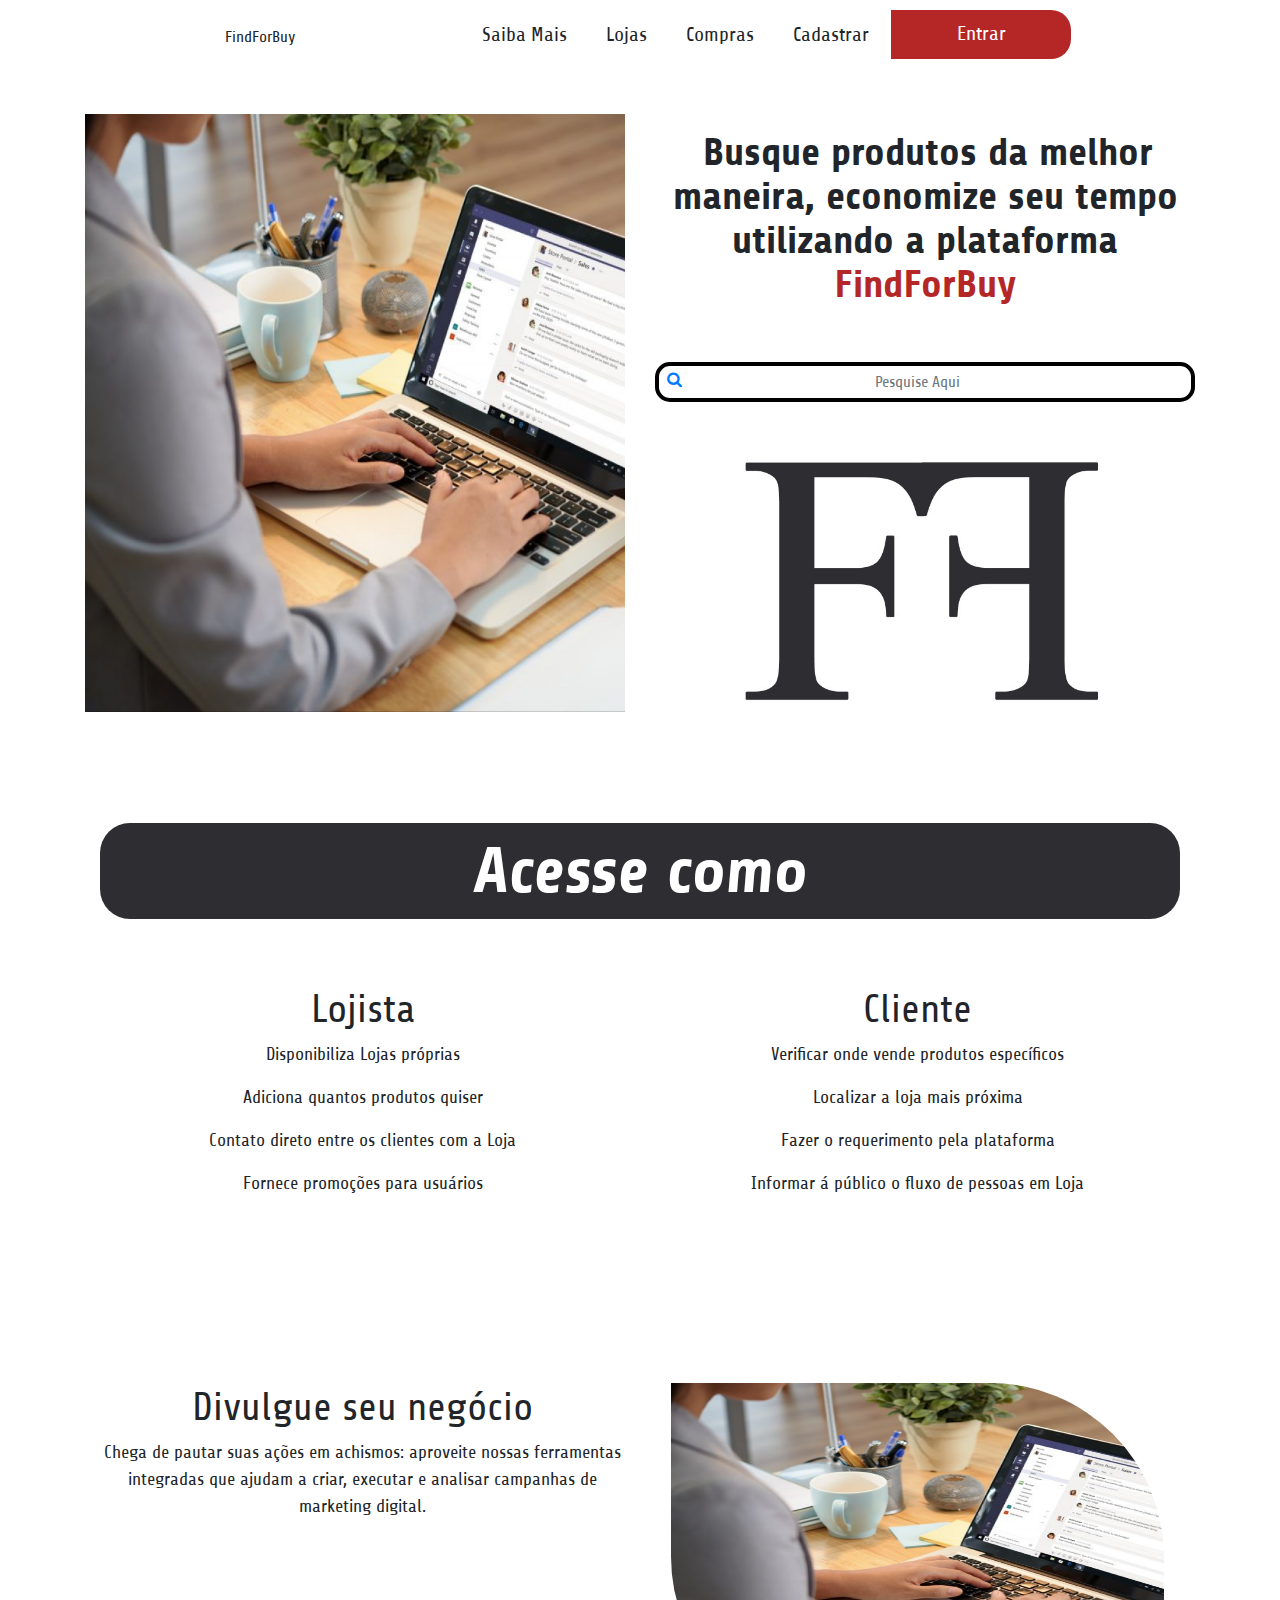
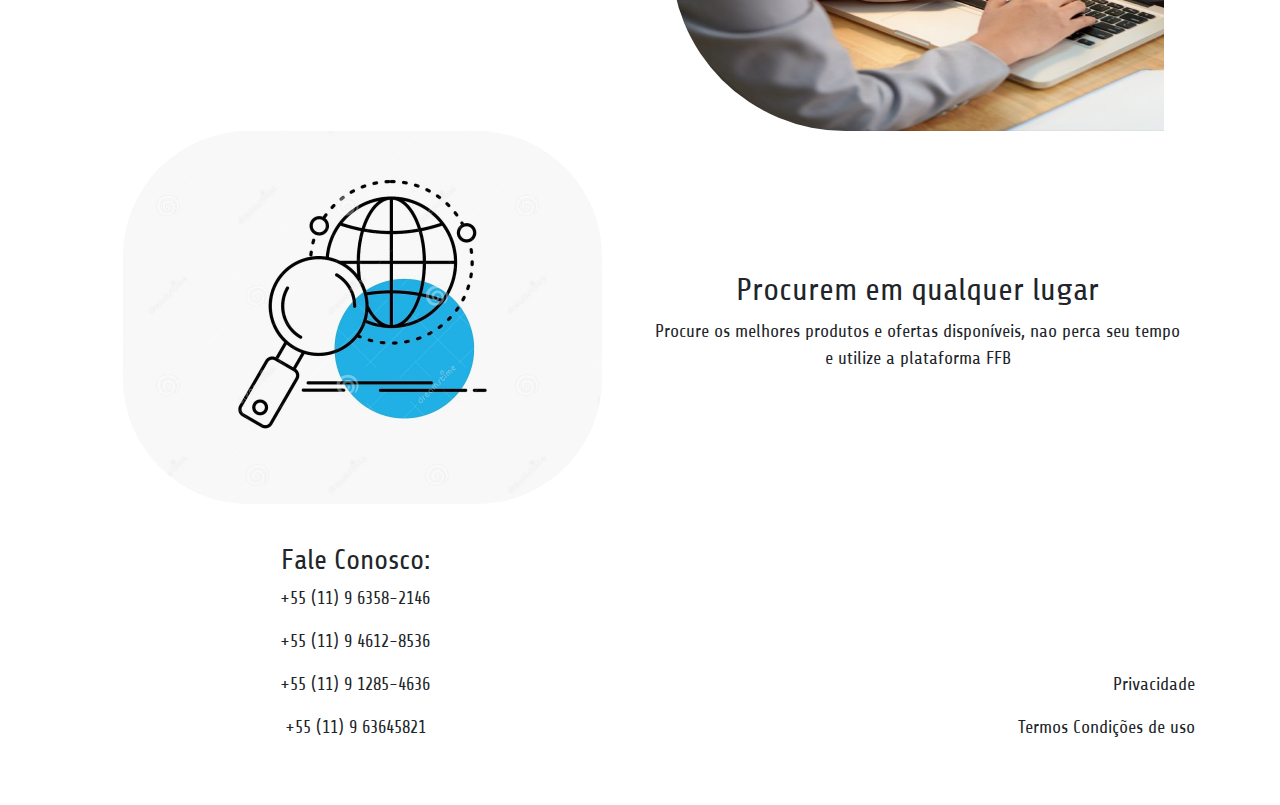
==== template-Sem1/index.html @ 4a06be7d "first commit" ====
<!DOCTYPE html>
<html lang="en">

<head>
    <meta charset="UTF-8">
    <meta http-equiv="X-UA-Compatible" content="IE=edge">
    <meta name="viewport" content="width=device-width, initial-scale=1.0">

    <script src="https://ajax.googleapis.com/ajax/libs/jquery/3.5.1/jquery.min.js"></script>
    <link rel="stylesheet" href="https://stackpath.bootstrapcdn.com/bootstrap/4.3.1/css/bootstrap.min.css"
        integrity="sha384-ggOyR0iXCbMQv3Xipma34MD+dH/1fQ784/j6cY/iJTQUOhcWr7x9JvoRxT2MZw1T" crossorigin="anonymous">



    <!--  Íncones -->
    <link rel="stylesheet" href="https://cdnjs.cloudflare.com/ajax/libs/font-awesome/4.7.0/css/font-awesome.min.css">
    <link rel="icon" type="image/png" href="https://www.google.com/s2/u/0/favicons?domain=lesimoes.com">
    <!-- <link rel="stylesheet" href="https://cdnjs.cloudflare.com/ajax/libs/font-awesome/5.15.2/css/all.min.css"> -->
    <link rel="stylesheet" href="style.css">
    <title>Página inicial</title>
</head>

<body>

    <main id="mainContent">
        <header id="mainNav" class="container">
            <div class="row">
                <div class="col-md-4">

                    <div class="text-center">
                        <h1 style="font-weight: 800;"><a href="/" class="btn">FindForBuy</a></h1>
                    </div>
                </div>
                <div class="col-md-8">
                    <a class="btn btn-lg" href="#containerPart2">Saiba Mais</a>
                    <button class="btn btn-lg">Lojas</button>
                    <a class="btn btn-lg" href="produtos-eletronicos.html">Compras</a>
                    <a class="btn btn-lg" href="cliente-cadastro.html">Cadastrar</a>
                    <a class="btn btn-lg entrarBtn" href="cliente-login.html">Entrar</a>

                </div>
            </div>
        </header>
        <section class="container" id="mainSection">
            <div class="row">
                <div class="col-md-6">
                    <img src="imgs/img-home.png" class="img-fluid" alt="">
                </div>
                <div class="col-md-6">
                    <article id="ciaIdea">

                        <div id="ciaIdea-strong-description">
                            <p>
                                Busque produtos da melhor maneira, economize seu tempo utilizando a plataforma
                                <span class="findForBuy-text">FindForBuy</span>
                            </p>
                        </div>
                        <form action="" class="ciaIdea-form">

                            <button class="btn btnSearch text-primary"><i class="fa fa-search"></i></button>
                            <input type="search" placeholder="Pesquise Aqui" class="form-control text-center">

                        </form>

                        <div class="text-center">
                            <img src="imgs/findForBuyIcon.png" alt="" id="findForBuy-icon">
                        </div>
                    </article>
                </div>
            </div>

            <article class="container" id="containerPart2">
                <div class="container-acess">
                    <p class="accessParagraph">Acesse como</p>
                </div>

                <div class="row text-center accessOptions">
                    <div class="col-md-6">
                        <h1 class="redColor">Lojista</h1>
                        <p>Disponibiliza Lojas próprias</p>
                        <p>Adiciona quantos produtos quiser </p>
                        <p>Contato direto entre os clientes com a Loja</p>
                        <p>Fornece promoções para usuários</p>
                    </div>
                    <div class="col-md-6">
                        <h1 class="redColor">Cliente</h1>
                        <p>Verificar onde vende produtos específicos</p>
                        <p>Localizar a loja mais próxima</p>
                        <p>Fazer o requerimento pela plataforma</p>
                        <p>Informar á público o fluxo de pessoas em Loja</p>
                    </div>
                </div>

            </article>


            <article class="container" id="containerPart3">

                <div class="accessOptions">
                    <div class="row text-center container-users ">
                        <div class="col-md-6">
                            <h1>Divulgue seu negócio</h1>
                            <p>Chega de pautar suas ações em achismos:
                                aproveite nossas ferramentas integradas que ajudam a criar,
                                executar e analisar campanhas de marketing digital.</p>
                        </div>

                        <div class="col-md-6">
                            <img src="imgs/img-home.png" class="img-fluid-home" alt="">

                        </div>
                    </div>
                    <div class="row text-center container-search">
                        <div class="col-md-6">
                            <img src="imgs/img-search.png" class="img-fluid-search" alt="">
                        </div>
                        <div class="col-md-6 mt-4 searchParagraph ">
                            <h2>Procurem em qualquer lugar</h2>
                            <p>
                                Procure os melhores produtos e ofertas disponíveis, nao
                                perca seu tempo e utilize a plataforma FFB
                            </p>
                        </div>
                    </div>
                </div>


            </article>
        </section>
        <footer id="mainFooter" class="container">
            <div class="row">
                <div class="col-md-6 text-center">
                    <h3>Fale Conosco:</h3>
                    <p>+55 (11) 9 6358-2146</p>
                    <p>+55 (11) 9 4612-8536</p>
                    <p>+55 (11) 9 1285-4636</p>
                    <p>+55 (11) 9 63645821</p>
                </div>
                <div class="col-md-6 text-right privacy-ps">
                    <p> Privacidade</p>
                    <p>Termos Condições de uso</p>
                </div>

            </div>


        </footer>
    </main>

</body>

</html>
---- template-Sem1/style.css ----
@import url('https://fonts.googleapis.com/css2?family=Share&display=swap');

body {

    margin: 0 auto;
    padding: 0;
    box-sizing: border-box;
    background: #FFFFFF;
    font-family: Share;
    font-size: large;
    height: 1024px;

}

main {
    margin-top: 10px;
}

nav#mainNav {
    padding: 35px 50px;
    background-color: white;
}

section#mainSection {
    align-items: center;
    align-content: center;
    margin-top: 3rem;
}

.entrarBtn {
    color: white;
    width: 180px;
    height: 49px;
    left: 1122px;
    top: 52px;
    background: #B52727;
    border-radius: 0px 20px 20px 0px;
}

.mainBtn {
    margin: 2rem 0;
    background: #B52727;
    color: white;
    /* box-sizing: border-box; */
    border-radius: 2px;

}

span#concluido-text {
    font-weight: 800;
    font-size: 2.5rem;
    font-style: italic;
}

/* parte do lado direito após nav */
article#ciaIdea {
    padding-top: 1rem;
}

#ciaIdea>p {
    text-align: justify;
}

#ciaIdea-strong-description {
    font-weight: bold;
    font-size: 39.344px;
    line-height: 44px;
    text-align: center;
    text-indent: 5.24587px;
}


.ciaIdea-form {
    padding: 2.5rem 0;
}

.ciaIdea-form>input {
    border-radius: 15px;
    border-color: black;
    border-style: solid;
    border-width: .5ch;
    height: 2.5rem;
}

.btnSearch {
    position: absolute;
    border: none;
    margin-top: -0px;
}

.container-acess {
    color: white;
    text-align: center;
    top: 800px;
    background: #2E2E32;
    border-radius: 30px 30px 30px 30px;
    margin-top: 5rem;
}

.container-logistaCliente {
    margin: 5rem 0;
    font-size: xx-large;
}

/*SPECIFICS*/
.findForBuy-text {
    color: #B52727;

}

#findForBuy-icon {
    height: 50%;
    width: 75%;
    text-align: center;
    align-self: center;
}

.accessOptions {
    padding-top: 50px;
}

.accessParagraph {
    /* Acesse como: */

    font-style: italic;
    font-weight: bold;
    font-size: 64px;
    /* line-height: 72px; */
    text-align: center;

    color: #ffffff;

}

.produtoParagraph {
    font-weight: bold;
    font-size: 104.625px;
    line-height: 118px;
    text-align: center;

    color: #2F6F50;

}

.loginTitle {
    font-weight: bold;

    color: white;
    font-style: italic;
    font-weight: bold;
    font-size: 171.429px;

    text-align: center;
}


div.searchParagraph {
    align-items: center;
    align-self: center;
}

.mainLoginCliente {
    background: #E8E8E8;
    /* background: gray; */
}


article#productsImg {
    padding: 50px 0;

}


/* cliente-cadastro.html */

article#loginForm input {
    font-size: 25px;
    text-align: center;
    margin-bottom: 5px;
    border-radius: 50px;
    border: 5px #2E2E32 solid;

}

article#loginForm label {
    font-size: 25px;
}

article#loginForm a {
    font-size: 18px;
}

.loginForm-clientType-span {
    font-style: italic;
    font-weight: bold;
    font-size: 171.429px;
    line-height: 193px;
    text-align: center;

    color: #FFFFFF;
}

#login-img {
    /* background-image: none; */
    width: 50%;
}

#containerPart2 {
    padding-bottom: 120px;
}

.img-fluid-home {
    border-radius: 0px 174.404px;
    width: 492.68px;
    height: 348.81px;
}

.img-fluid-search {
    border-radius: 125.733px;
    width: 478.6px;
    height: 372.13px;
}

#mainFooter {
    background: white;
    padding-bottom: 3rem;
}

footer {
    align-items: center;
    align-content: center;
    margin-top: 2.5rem;

}


footer h1 {

    font-weight: bold;
    font-size: 35px;
    line-height: 100px;
    text-align: center;

    color: rgba(46, 46, 50, 0.75);


}

.privacy-ps {

    /* bottom: 0px; */
    /* text-align: end; */
    /* align-items: flex-end; */
    align-self: flex-end;
}
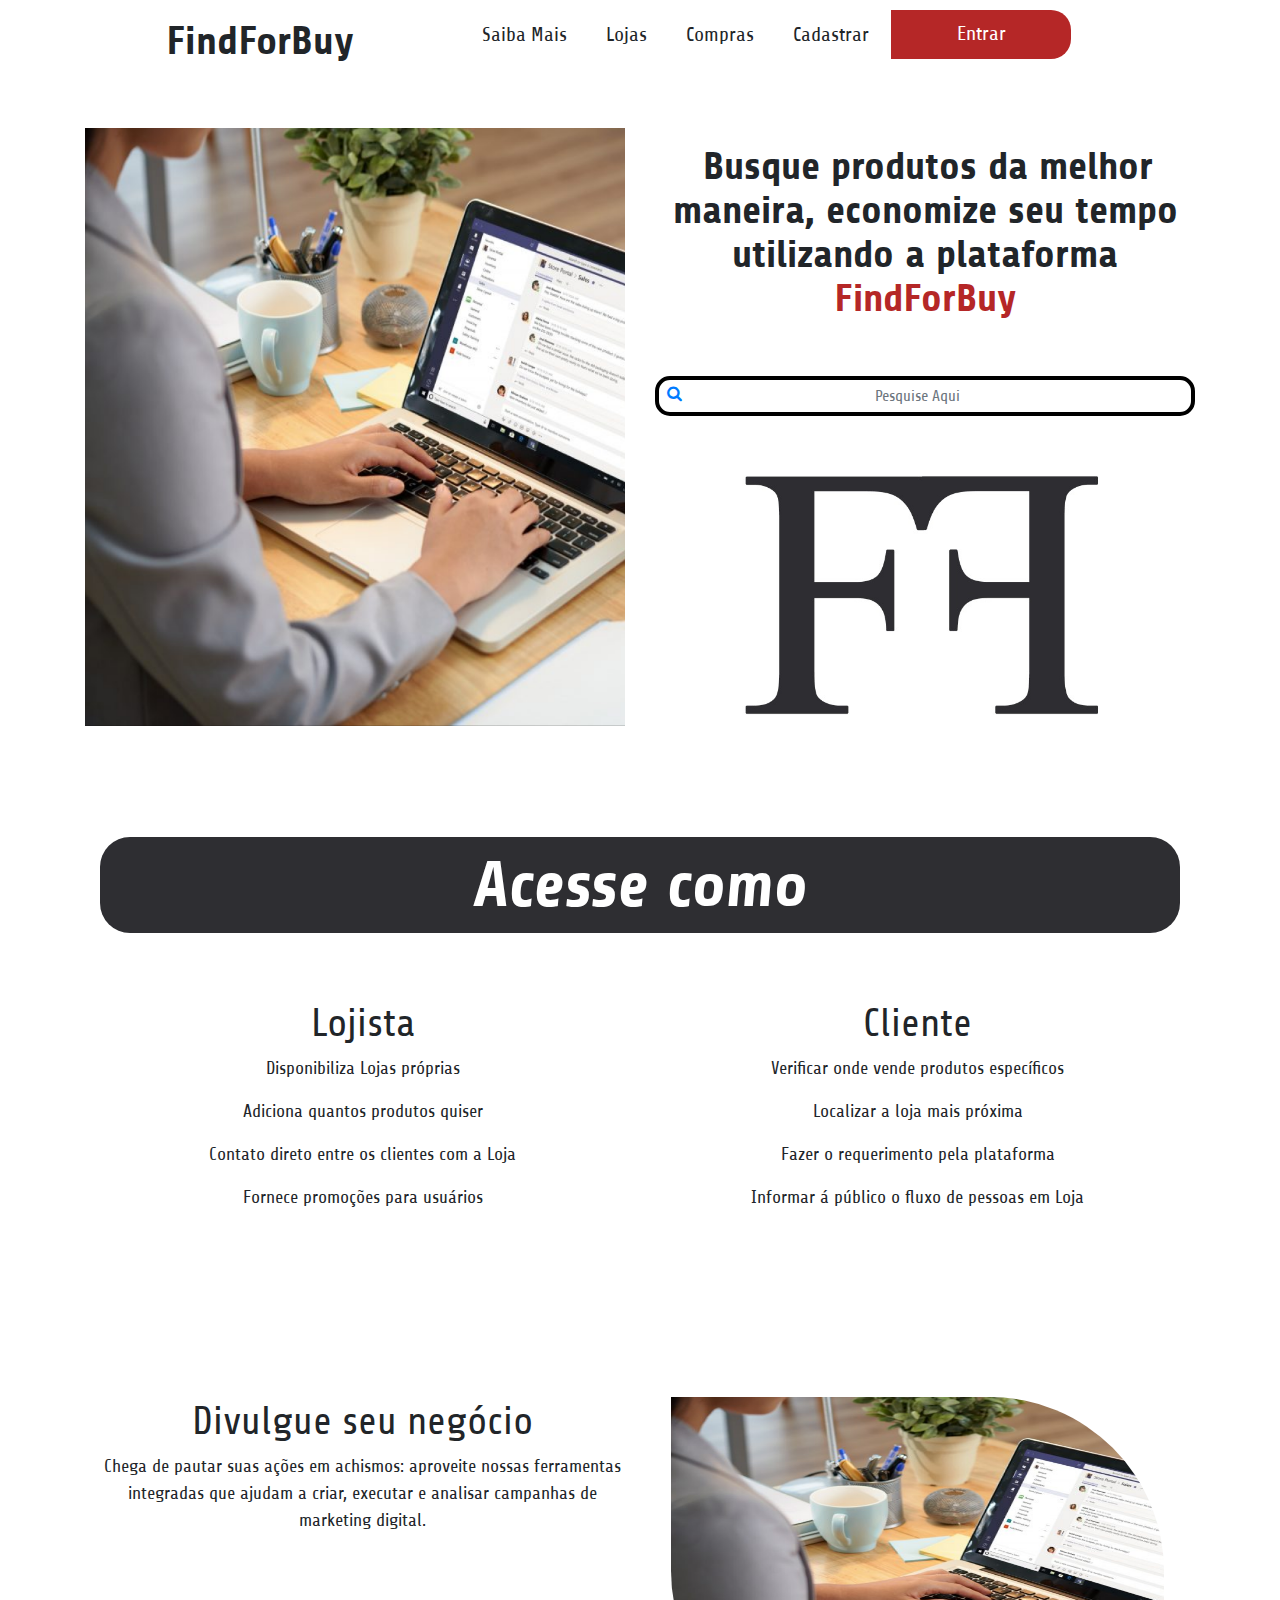
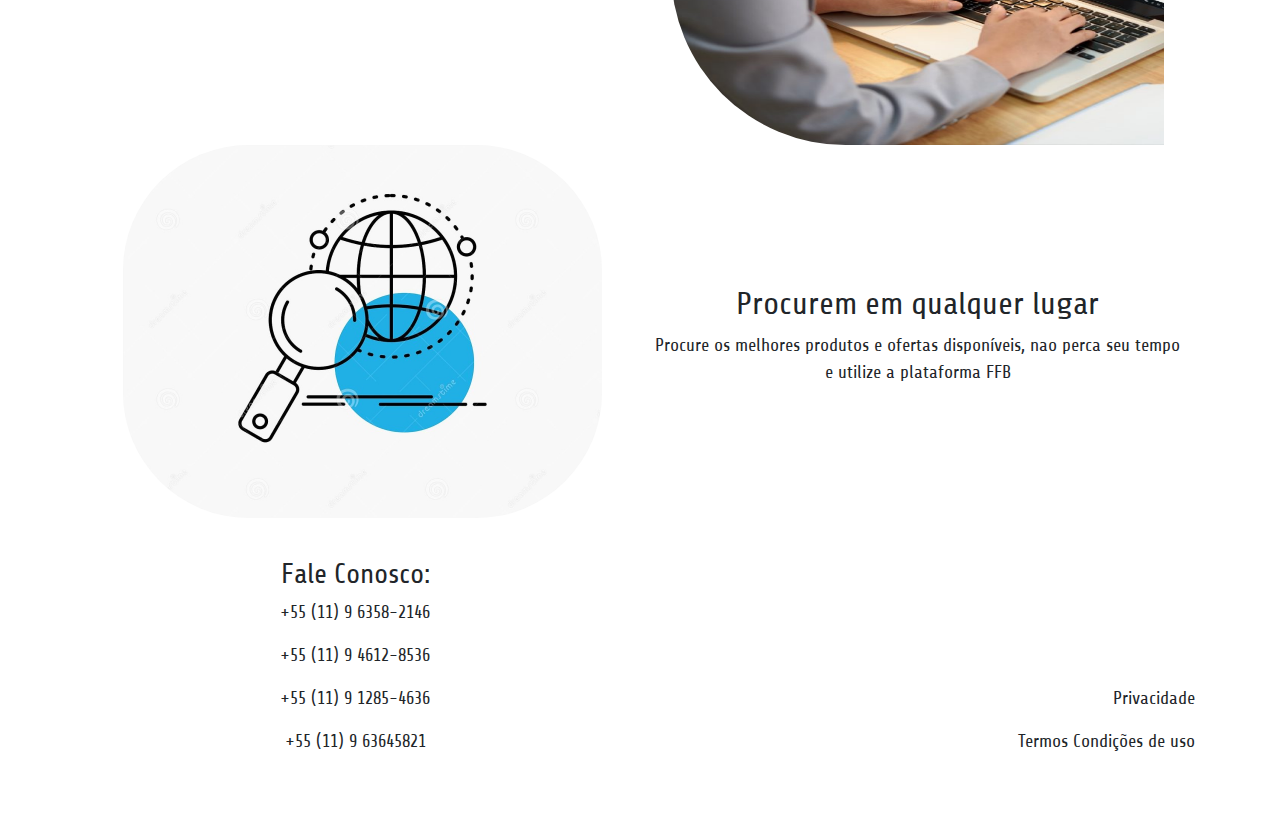
==== commit e17d0ded: "templateSem1-vFinal" ====
--- a/template-Sem1/index.html
+++ b/template-Sem1/index.html
@@ -28,13 +28,15 @@
                 <div class="col-md-4">
 
                     <div class="text-center">
-                        <h1 style="font-weight: 800;"><a href="/" class="btn">FindForBuy</a></h1>
+                        <a href="/" class="btn">
+                            <h1 style="font-weight: 800;">FindForBuy</h1>
+                        </a>
                     </div>
                 </div>
                 <div class="col-md-8">
                     <a class="btn btn-lg" href="#containerPart2">Saiba Mais</a>
                     <button class="btn btn-lg">Lojas</button>
-                    <a class="btn btn-lg" href="produtos-eletronicos.html">Compras</a>
+                    <a class="btn btn-lg" href="" id="comprasSorted">Compras</a>
                     <a class="btn btn-lg" href="cliente-cadastro.html">Cadastrar</a>
                     <a class="btn btn-lg entrarBtn" href="cliente-login.html">Entrar</a>
 
